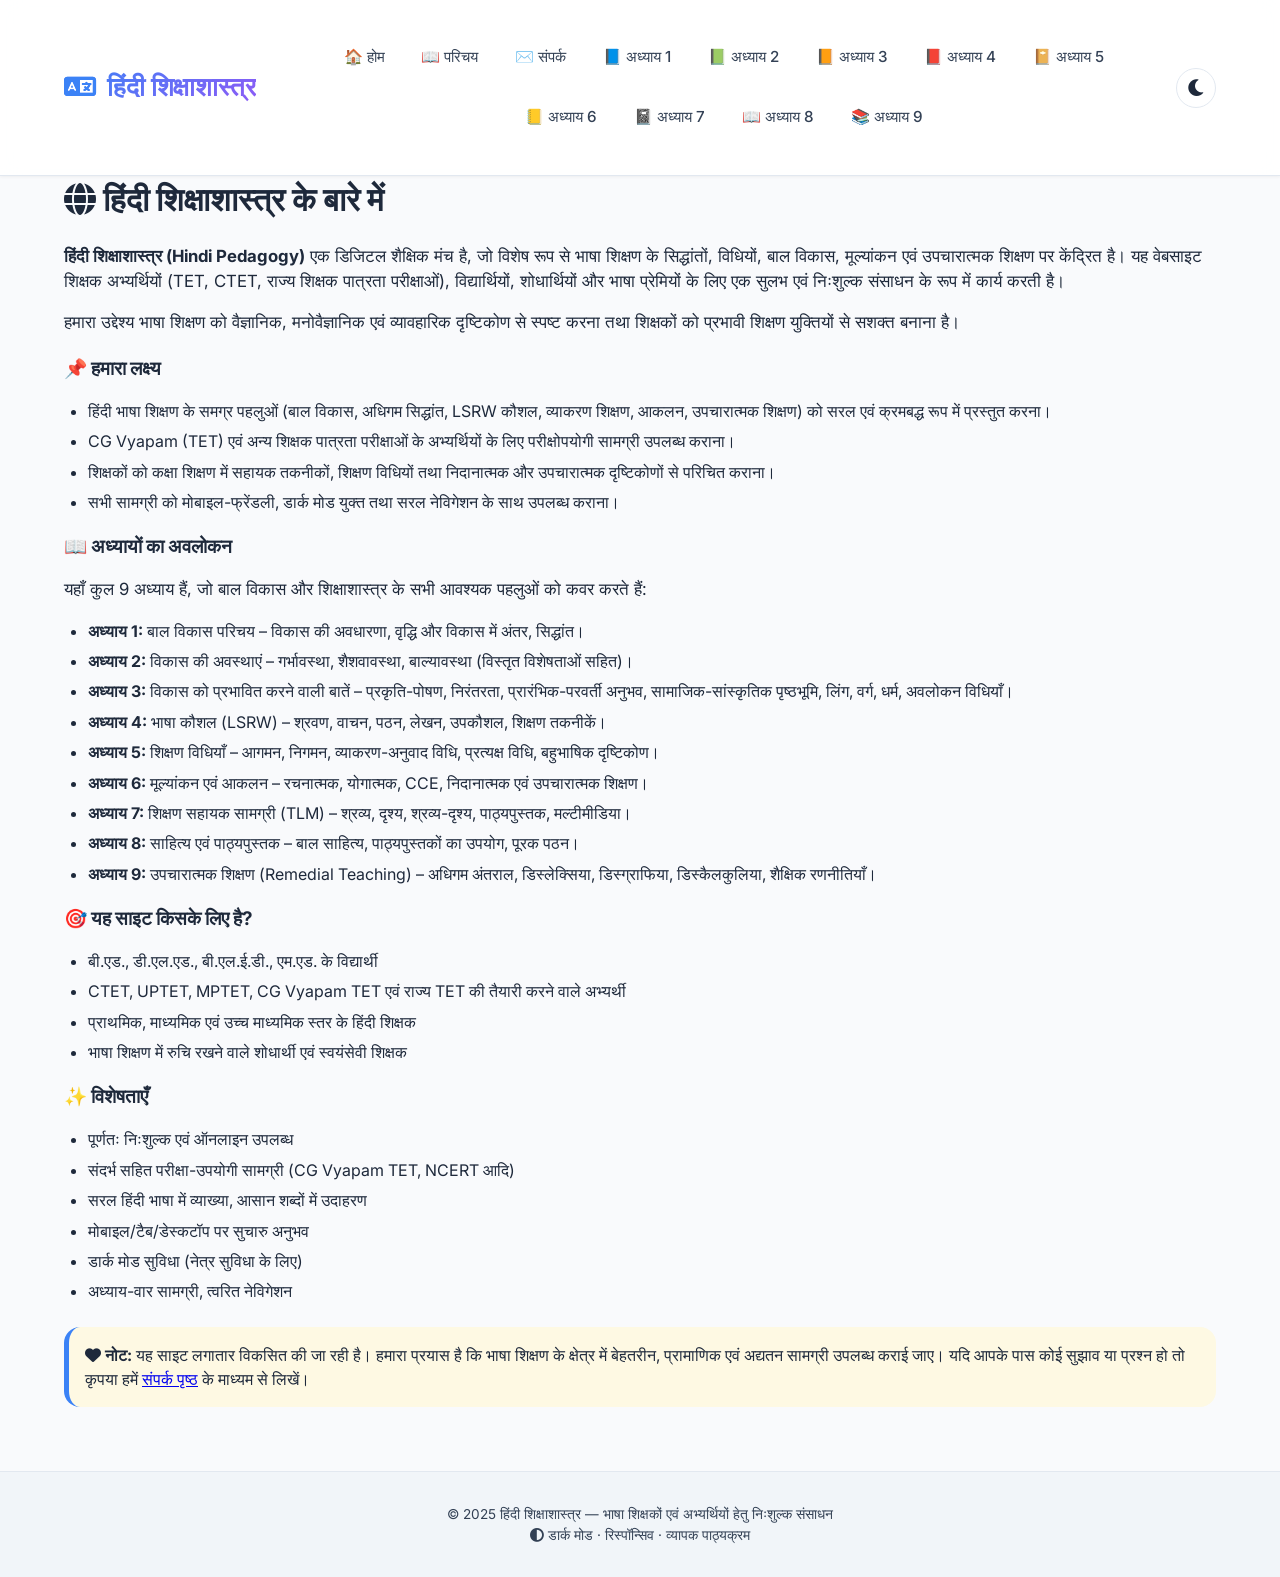
==== about.html @ 3b442d2d "Create about.html" ====
<!DOCTYPE html>
<html lang="hi">
<head>
  <meta charset="UTF-8">
  <meta name="viewport" content="width=device-width, initial-scale=1.0, viewport-fit=cover">
  <title>परिचय | हिंदी शिक्षाशास्त्र</title>
  <link href="https://fonts.googleapis.com/css2?family=Inter:opsz,wght@14..32,300;400;500;600;700&display=swap" rel="stylesheet">
  <link rel="stylesheet" href="https://cdnjs.cloudflare.com/ajax/libs/font-awesome/6.0.0-beta3/css/all.min.css">
  <link rel="stylesheet" href="style.css">
</head>
<body>

  <!-- HEADER: Mobile Toggle Menu + Dark Mode -->
  <header class="site-header">
    <div class="container header-container">
      <div class="logo">
        <a href="index.html"><i class="fas fa-language"></i> हिंदी शिक्षाशास्त्र</a>
      </div>
      
      <button class="hamburger" id="hamburgerBtn" aria-label="मेनू टॉगल करें">
        <span class="bar"></span>
        <span class="bar"></span>
        <span class="bar"></span>
      </button>

      <nav class="nav-menu" id="navMenu">
        <ul class="nav-list">
          <li><a href="index.html">🏠 होम</a></li>
          <li><a href="about.html">📖 परिचय</a></li>
          <li><a href="contact.html">✉️ संपर्क</a></li>
          <li><a href="chapter-1.html">📘 अध्याय 1</a></li>
          <li><a href="chapter-2.html">📗 अध्याय 2</a></li>
          <li><a href="chapter-3.html">📙 अध्याय 3</a></li>
          <li><a href="chapter-4.html">📕 अध्याय 4</a></li>
          <li><a href="chapter-5.html">📔 अध्याय 5</a></li>
          <li><a href="chapter-6.html">📒 अध्याय 6</a></li>
          <li><a href="chapter-7.html">📓 अध्याय 7</a></li>
          <li><a href="chapter-8.html">📖 अध्याय 8</a></li>
          <li><a href="chapter-9.html">📚 अध्याय 9</a></li>
        </ul>
      </nav>

      <button class="dark-toggle" id="darkModeToggle" aria-label="डार्क मोड">
        <i class="fas fa-moon"></i>
      </button>
    </div>
  </header>

  <main class="main-content">
    <div class="container fade-in">
      <h2><i class="fas fa-globe"></i> हिंदी शिक्षाशास्त्र के बारे में</h2>
      <div class="about-content">
        <div class="card">
          <p><strong>हिंदी शिक्षाशास्त्र (Hindi Pedagogy)</strong> एक डिजिटल शैक्षिक मंच है, जो विशेष रूप से भाषा शिक्षण के सिद्धांतों, विधियों, बाल विकास, मूल्यांकन एवं उपचारात्मक शिक्षण पर केंद्रित है। यह वेबसाइट शिक्षक अभ्यर्थियों (TET, CTET, राज्य शिक्षक पात्रता परीक्षाओं), विद्यार्थियों, शोधार्थियों और भाषा प्रेमियों के लिए एक सुलभ एवं निःशुल्क संसाधन के रूप में कार्य करती है।</p>
          <p>हमारा उद्देश्य भाषा शिक्षण को वैज्ञानिक, मनोवैज्ञानिक एवं व्यावहारिक दृष्टिकोण से स्पष्ट करना तथा शिक्षकों को प्रभावी शिक्षण युक्तियों से सशक्त बनाना है।</p>
        </div>

        <div class="card">
          <h3>📌 हमारा लक्ष्य</h3>
          <ul>
            <li>हिंदी भाषा शिक्षण के समग्र पहलुओं (बाल विकास, अधिगम सिद्धांत, LSRW कौशल, व्याकरण शिक्षण, आकलन, उपचारात्मक शिक्षण) को सरल एवं क्रमबद्ध रूप में प्रस्तुत करना।</li>
            <li>CG Vyapam (TET) एवं अन्य शिक्षक पात्रता परीक्षाओं के अभ्यर्थियों के लिए परीक्षोपयोगी सामग्री उपलब्ध कराना।</li>
            <li>शिक्षकों को कक्षा शिक्षण में सहायक तकनीकों, शिक्षण विधियों तथा निदानात्मक और उपचारात्मक दृष्टिकोणों से परिचित कराना।</li>
            <li>सभी सामग्री को मोबाइल-फ्रेंडली, डार्क मोड युक्त तथा सरल नेविगेशन के साथ उपलब्ध कराना।</li>
          </ul>
        </div>

        <div class="card">
          <h3>📖 अध्यायों का अवलोकन</h3>
          <p>यहाँ कुल 9 अध्याय हैं, जो बाल विकास और शिक्षाशास्त्र के सभी आवश्यक पहलुओं को कवर करते हैं:</p>
          <ul>
            <li><strong>अध्याय 1:</strong> बाल विकास परिचय – विकास की अवधारणा, वृद्धि और विकास में अंतर, सिद्धांत।</li>
            <li><strong>अध्याय 2:</strong> विकास की अवस्थाएं – गर्भावस्था, शैशवावस्था, बाल्यावस्था (विस्तृत विशेषताओं सहित)।</li>
            <li><strong>अध्याय 3:</strong> विकास को प्रभावित करने वाली बातें – प्रकृति-पोषण, निरंतरता, प्रारंभिक-परवर्ती अनुभव, सामाजिक-सांस्कृतिक पृष्ठभूमि, लिंग, वर्ग, धर्म, अवलोकन विधियाँ।</li>
            <li><strong>अध्याय 4:</strong> भाषा कौशल (LSRW) – श्रवण, वाचन, पठन, लेखन, उपकौशल, शिक्षण तकनीकें।</li>
            <li><strong>अध्याय 5:</strong> शिक्षण विधियाँ – आगमन, निगमन, व्याकरण-अनुवाद विधि, प्रत्यक्ष विधि, बहुभाषिक दृष्टिकोण।</li>
            <li><strong>अध्याय 6:</strong> मूल्यांकन एवं आकलन – रचनात्मक, योगात्मक, CCE, निदानात्मक एवं उपचारात्मक शिक्षण।</li>
            <li><strong>अध्याय 7:</strong> शिक्षण सहायक सामग्री (TLM) – श्रव्य, दृश्य, श्रव्य-दृश्य, पाठ्यपुस्तक, मल्टीमीडिया।</li>
            <li><strong>अध्याय 8:</strong> साहित्य एवं पाठ्यपुस्तक – बाल साहित्य, पाठ्यपुस्तकों का उपयोग, पूरक पठन।</li>
            <li><strong>अध्याय 9:</strong> उपचारात्मक शिक्षण (Remedial Teaching) – अधिगम अंतराल, डिस्लेक्सिया, डिस्ग्राफिया, डिस्कैलकुलिया, शैक्षिक रणनीतियाँ।</li>
          </ul>
        </div>

        <div class="card">
          <h3>🎯 यह साइट किसके लिए है?</h3>
          <ul>
            <li>बी.एड., डी.एल.एड., बी.एल.ई.डी., एम.एड. के विद्यार्थी</li>
            <li>CTET, UPTET, MPTET, CG Vyapam TET एवं राज्य TET की तैयारी करने वाले अभ्यर्थी</li>
            <li>प्राथमिक, माध्यमिक एवं उच्च माध्यमिक स्तर के हिंदी शिक्षक</li>
            <li>भाषा शिक्षण में रुचि रखने वाले शोधार्थी एवं स्वयंसेवी शिक्षक</li>
          </ul>
        </div>

        <div class="card">
          <h3>✨ विशेषताएँ</h3>
          <ul>
            <li>पूर्णतः निःशुल्क एवं ऑनलाइन उपलब्ध</li>
            <li>संदर्भ सहित परीक्षा-उपयोगी सामग्री (CG Vyapam TET, NCERT आदि)</li>
            <li>सरल हिंदी भाषा में व्याख्या, आसान शब्दों में उदाहरण</li>
            <li>मोबाइल/टैब/डेस्कटॉप पर सुचारु अनुभव</li>
            <li>डार्क मोड सुविधा (नेत्र सुविधा के लिए)</li>
            <li>अध्याय-वार सामग्री, त्वरित नेविगेशन</li>
          </ul>
        </div>

        <div class="tip-box">
          <i class="fas fa-heart"></i> <strong>नोट:</strong> यह साइट लगातार विकसित की जा रही है। हमारा प्रयास है कि भाषा शिक्षण के क्षेत्र में बेहतरीन, प्रामाणिक एवं अद्यतन सामग्री उपलब्ध कराई जाए। यदि आपके पास कोई सुझाव या प्रश्न हो तो कृपया हमें <a href="contact.html">संपर्क पृष्ठ</a> के माध्यम से लिखें।
        </div>
      </div>
    </div>
  </main>

  <footer class="site-footer">
    <div class="container footer-inner">
      <p>© 2025 हिंदी शिक्षाशास्त्र — भाषा शिक्षकों एवं अभ्यर्थियों हेतु निःशुल्क संसाधन</p>
      <p><i class="fas fa-adjust"></i> डार्क मोड · रिस्पॉन्सिव · व्यापक पाठ्यक्रम</p>
    </div>
  </footer>

  <script src="script.js"></script>
</body>
</html>
---- style.css ----
/* style.css - LangPedagogy Website */
/* Full version with compact mobile toggle menu (reduced spacing) */

/* Reset & Base */
* {
  margin: 0;
  padding: 0;
  box-sizing: border-box;
  transition: background-color 0.3s ease, color 0.2s ease, border-color 0.2s;
}

body {
  font-family: 'Inter', sans-serif;
  background: var(--bg-primary);
  color: var(--text-primary);
  line-height: 1.5;
  -webkit-font-smoothing: antialiased;
}

/* Light Mode Variables (default) */
:root {
  --bg-primary: #f9fafc;
  --bg-secondary: #ffffff;
  --bg-card: #ffffff;
  --text-primary: #1e293b;
  --text-secondary: #334155;
  --border-light: #e2e8f0;
  --accent: #3b82f6;
  --accent-hover: #2563eb;
  --header-bg: #ffffffdd;
  --header-shadow: rgba(0, 0, 0, 0.05);
  --footer-bg: #f1f5f9;
  --badge-bg: #eef2ff;
  --tip-bg: #fef9e3;
  --nav-hover-bg: rgba(59, 130, 246, 0.1);
  --overlay-bg: rgba(0, 0, 0, 0.4);
}

/* Dark Mode Variables */
body.dark {
  --bg-primary: #0f172a;
  --bg-secondary: #1e293b;
  --bg-card: #1e293b;
  --text-primary: #e2e8f0;
  --text-secondary: #cbd5e1;
  --border-light: #334155;
  --accent: #60a5fa;
  --accent-hover: #3b82f6;
  --header-bg: #0f172ad9;
  --header-shadow: rgba(0, 0, 0, 0.3);
  --footer-bg: #0f172a;
  --badge-bg: #1e293b;
  --tip-bg: #2d3a3f;
  --nav-hover-bg: rgba(96, 165, 250, 0.15);
  --overlay-bg: rgba(0, 0, 0, 0.6);
}

body {
  background: var(--bg-primary);
}

/* Container */
.container {
  max-width: 1200px;
  margin: 0 auto;
  padding: 0 1.5rem;
}

/* Header & Navigation */
.site-header {
  background: var(--header-bg);
  backdrop-filter: blur(12px);
  box-shadow: 0 1px 3px var(--header-shadow);
  position: sticky;
  top: 0;
  z-index: 1000;
  border-bottom: 1px solid var(--border-light);
}

.header-container {
  display: flex;
  align-items: center;
  justify-content: space-between;
  flex-wrap: wrap;
  padding: 0.9rem 1.5rem;
}

.logo a {
  font-size: 1.6rem;
  font-weight: 700;
  text-decoration: none;
  background: linear-gradient(135deg, var(--accent), #8b5cf6);
  -webkit-background-clip: text;
  background-clip: text;
  color: transparent;
  letter-spacing: -0.3px;
}

.logo i {
  color: var(--accent);
  background: none;
  -webkit-background-clip: unset;
  background-clip: unset;
  color: var(--accent);
  margin-right: 6px;
}

/* Hamburger Menu (mobile) - enhanced animated */
.hamburger {
  display: none;
  flex-direction: column;
  justify-content: space-between;
  width: 30px;
  height: 24px;
  background: transparent;
  border: none;
  cursor: pointer;
  padding: 0;
  z-index: 1001;
}

.hamburger .bar {
  width: 100%;
  height: 3px;
  background-color: var(--text-primary);
  border-radius: 6px;
  transition: all 0.25s ease-in-out;
}

/* Animated X when menu open */
.hamburger.open .bar:nth-child(1) {
  transform: translateY(10px) rotate(45deg);
}
.hamburger.open .bar:nth-child(2) {
  opacity: 0;
}
.hamburger.open .bar:nth-child(3) {
  transform: translateY(-10px) rotate(-45deg);
}

/* Navigation menu - desktop */
.nav-menu {
  flex: 1;
  display: flex;
  justify-content: center;
}

.nav-list {
  display: flex;
  gap: 0.3rem;
  list-style: none;
  flex-wrap: wrap;
  justify-content: center;
}

.nav-list li a {
  text-decoration: none;
  padding: 0.6rem 1rem;
  border-radius: 2rem;
  font-weight: 500;
  color: var(--text-secondary);
  transition: all 0.2s;
  display: inline-block;
  font-size: 0.95rem;
}

.nav-list li a:hover {
  background: var(--accent);
  color: white;
}

/* Dark mode toggle button */
.dark-toggle {
  background: var(--bg-secondary);
  border: 1px solid var(--border-light);
  border-radius: 2rem;
  width: 40px;
  height: 40px;
  cursor: pointer;
  font-size: 1.2rem;
  display: flex;
  align-items: center;
  justify-content: center;
  color: var(--text-primary);
  transition: 0.2s;
  margin-left: 0.5rem;
}

.dark-toggle:hover {
  background: var(--accent);
  color: white;
}

/* Page sections (for single-page version, kept for compatibility) */
.page {
  display: none;
  animation: fadePage 0.35s ease;
}

.active-page {
  display: block;
}

@keyframes fadePage {
  from { opacity: 0; transform: translateY(8px);}
  to { opacity: 1; transform: translateY(0);}
}

.fade-in {
  animation: fadePage 0.4s ease;
}

/* Hero Section */
.hero {
  background: var(--bg-secondary);
  padding: 3rem 2rem;
  border-radius: 2rem;
  text-align: center;
  margin: 2rem 0;
  border: 1px solid var(--border-light);
  box-shadow: 0 6px 14px rgba(0, 0, 0, 0.03);
}

.hero h1 {
  font-size: 2.4rem;
  margin-bottom: 1rem;
  background: linear-gradient(to right, var(--accent), #a855f7);
  -webkit-background-clip: text;
  background-clip: text;
  color: transparent;
}

.hero p {
  font-size: 1.2rem;
  color: var(--text-secondary);
  max-width: 700px;
  margin: 0 auto 1.2rem;
}

.hero-badge {
  background: var(--badge-bg);
  display: inline-block;
  padding: 0.4rem 1rem;
  border-radius: 40px;
  font-size: 0.9rem;
}

/* Card Grid */
.card-grid {
  display: flex;
  gap: 1.8rem;
  flex-wrap: wrap;
  margin: 3rem 0;
}

.info-card {
  flex: 1;
  min-width: 220px;
  background: var(--bg-card);
  padding: 1.8rem;
  border-radius: 1.5rem;
  text-align: center;
  border: 1px solid var(--border-light);
  transition: transform 0.2s, box-shadow 0.2s;
}

.info-card:hover {
  transform: translateY(-5px);
  box-shadow: 0 20px 25px -12px rgba(0, 0, 0, 0.1);
}

.info-card i {
  font-size: 2.4rem;
  color: var(--accent);
  margin-bottom: 1rem;
}

.info-card h3 {
  margin-bottom: 0.75rem;
}

.welcome-note {
  background: var(--bg-secondary);
  border-radius: 1.5rem;
  padding: 2rem;
  margin: 1rem 0 2rem;
  text-align: center;
  border: 1px solid var(--border-light);
}

.cta-link {
  display: inline-block;
  margin-top: 1rem;
  background: var(--accent);
  color: white;
  padding: 0.7rem 1.8rem;
  border-radius: 2rem;
  text-decoration: none;
  font-weight: 600;
}

.cta-link:hover {
  background: var(--accent-hover);
}

/* About Page */
.about-content p {
  margin: 1rem 0;
  font-size: 1.05rem;
}

.about-stats {
  display: flex;
  gap: 2rem;
  margin-top: 2rem;
  flex-wrap: wrap;
}

.about-stats span {
  background: var(--badge-bg);
  padding: 0.5rem 1rem;
  border-radius: 40px;
  font-size: 0.9rem;
}

/* Contact Form */
.contact-form {
  background: var(--bg-secondary);
  padding: 2rem;
  border-radius: 1.5rem;
  margin: 2rem 0;
  border: 1px solid var(--border-light);
}

.form-group {
  margin-bottom: 1.2rem;
}

.form-group label {
  display: block;
  font-weight: 600;
  margin-bottom: 0.4rem;
}

.form-group input, .form-group textarea {
  width: 100%;
  padding: 0.8rem 1rem;
  background: var(--bg-primary);
  border: 1px solid var(--border-light);
  border-radius: 1rem;
  font-family: inherit;
  color: var(--text-primary);
  font-size: 1rem;
}

.btn-submit {
  background: var(--accent);
  border: none;
  padding: 0.8rem 2rem;
  border-radius: 2rem;
  font-weight: 600;
  font-size: 1rem;
  color: white;
  cursor: pointer;
}

.btn-submit:hover {
  background: var(--accent-hover);
}

/* Chapter badge + tips */
.chapter-badge {
  display: inline-block;
  background: var(--accent);
  color: white;
  border-radius: 2rem;
  padding: 0.2rem 1rem;
  font-size: 0.75rem;
  font-weight: 600;
  letter-spacing: 1px;
  margin-bottom: 1rem;
}

.tip-box {
  background: var(--tip-bg);
  border-left: 5px solid var(--accent);
  padding: 1rem;
  margin: 1.5rem 0;
  border-radius: 1rem;
}

/* Footer */
.site-footer {
  background: var(--footer-bg);
  margin-top: 4rem;
  padding: 2rem 0;
  border-top: 1px solid var(--border-light);
  text-align: center;
  font-size: 0.85rem;
  color: var(--text-secondary);
}

/* ========== ENHANCED MOBILE RESPONSIVE TOGGLE MENU (COMPACT) ========== */
@media screen and (max-width: 860px) {
  .hamburger {
    display: flex;
  }

  .nav-menu {
    position: fixed;
    top: 0;
    left: -260px;
    width: 260px;
    height: 100vh;
    background: var(--bg-secondary);
    backdrop-filter: blur(20px);
    background-color: rgba(var(--bg-secondary-rgb, 255,255,255), 0.97);
    box-shadow: 5px 0 30px rgba(0, 0, 0, 0.3);
    transition: left 0.3s cubic-bezier(0.2, 0.9, 0.4, 1.1);
    z-index: 1000;
    padding: 4rem 0.8rem 1rem;
    border-right: 1px solid var(--border-light);
    overflow-y: auto;
  }

  body.dark .nav-menu {
    background: rgba(15, 23, 42, 0.98);
  }

  .nav-menu.open {
    left: 0;
  }

  .nav-list {
    flex-direction: column;
    gap: 0.2rem;
    margin: 0;
    padding: 0;
  }

  .nav-list li {
    width: 100%;
    margin: 0;
  }

  .nav-list li a {
    display: flex;
    align-items: center;
    gap: 8px;
    padding: 0.6rem 0.8rem;
    font-size: 0.95rem;
    font-weight: 500;
    border-radius: 0.75rem;
    background: transparent;
    color: var(--text-primary);
    transition: background 0.2s, transform 0.1s;
  }

  .nav-list li a:hover,
  .nav-list li a.active {
    background: var(--accent);
    color: white;
    transform: translateX(4px);
  }

  body.menu-open {
    overflow: hidden;
  }

  .header-container {
    padding: 0.7rem 1rem;
  }
}

/* For very small screens */
@media screen and (max-width: 480px) {
  .nav-menu {
    width: 85%;
    left: -85%;
  }
  .hero h1 {
    font-size: 1.8rem;
  }
  .hero p {
    font-size: 1rem;
  }
  .card-grid {
    flex-direction: column;
  }
  .info-card {
    min-width: auto;
  }
  .about-stats {
    flex-direction: column;
    gap: 0.8rem;
  }
  .container {
    padding: 0 1rem;
  }
  .hero {
    padding: 2rem 1rem;
  }
  .contact-form {
    padding: 1.3rem;
  }
  .logo a {
    font-size: 1.3rem;
  }
  .dark-toggle {
    width: 36px;
    height: 36px;
  }
}

/* General utility */
h2 {
  font-size: 2rem;
  margin-bottom: 1.25rem;
  font-weight: 700;
}

h3 {
  margin: 1.2rem 0 0.6rem;
}

ul, .page ul {
  margin: 1rem 0 1rem 1.5rem;
}

li {
  margin: 0.4rem 0;
}
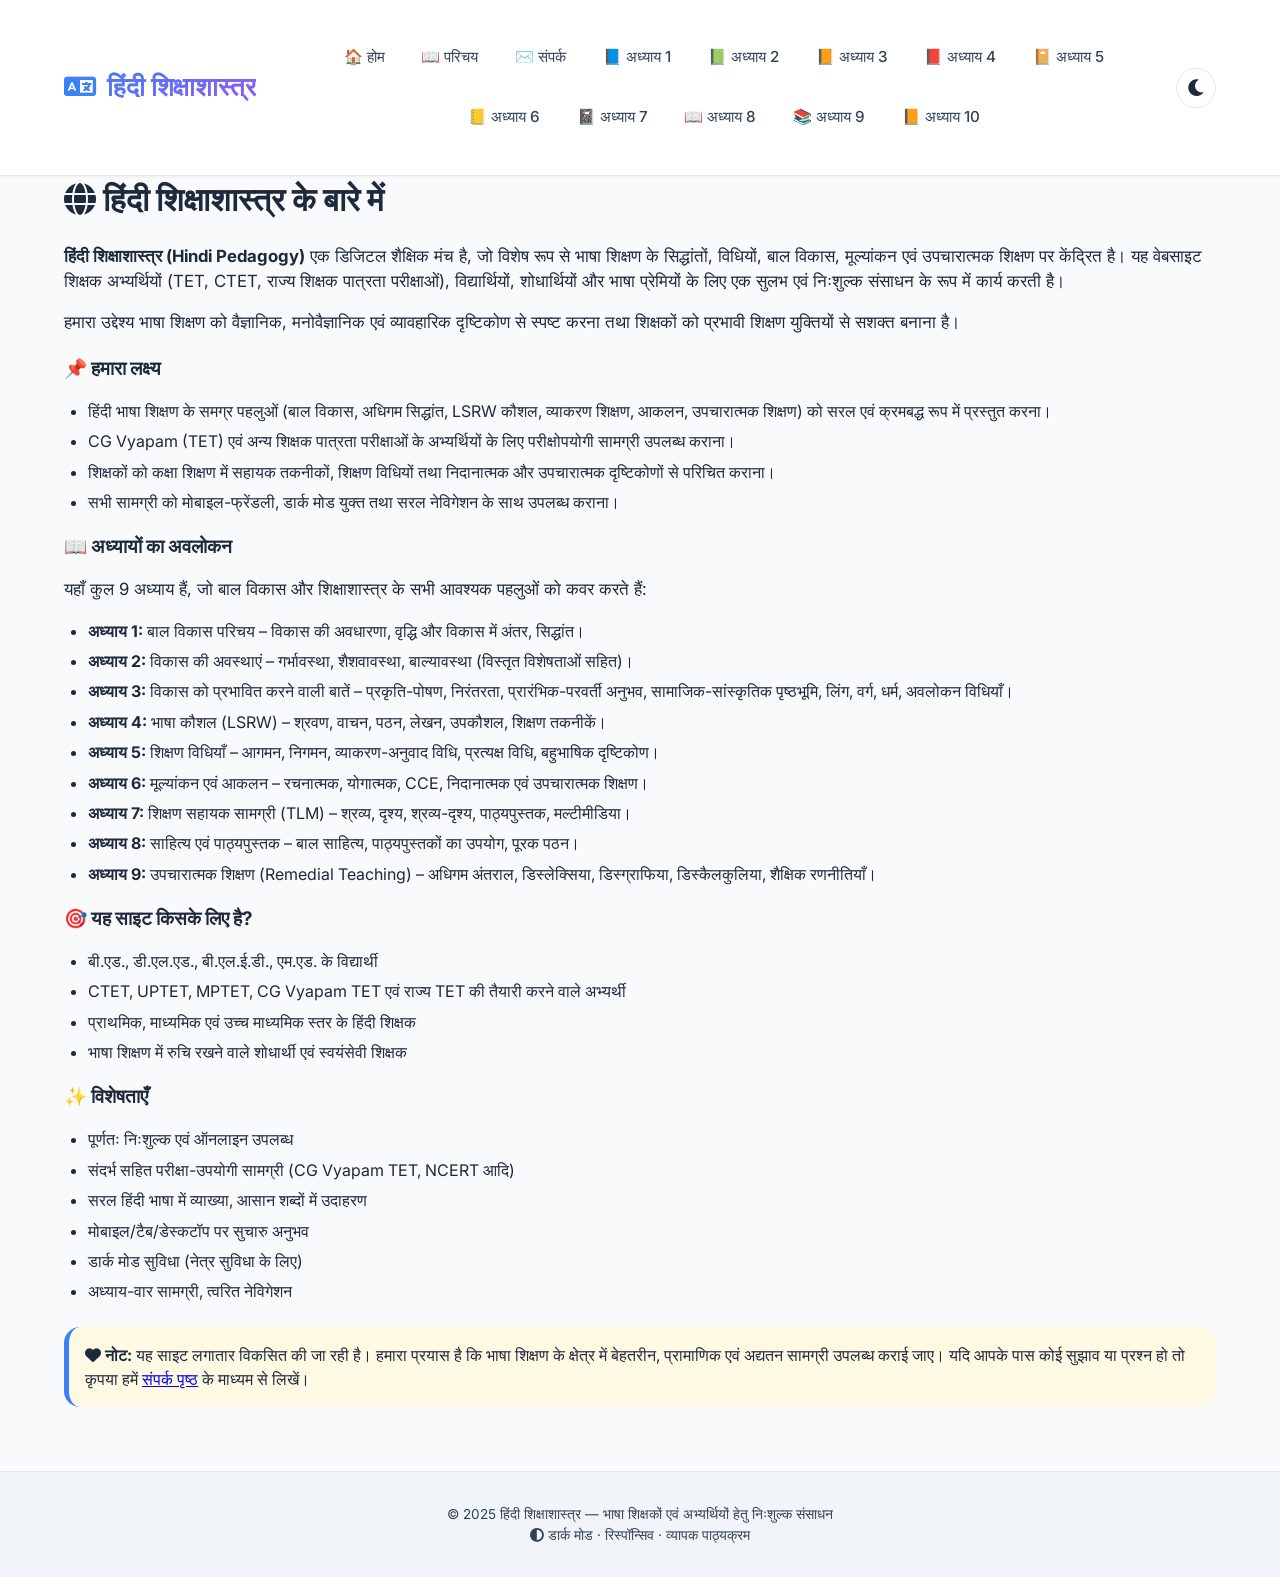
==== commit 0a8f6402: "Update about.html" ====
--- a/about.html
+++ b/about.html
@@ -37,6 +37,7 @@
           <li><a href="chapter-7.html">📓 अध्याय 7</a></li>
           <li><a href="chapter-8.html">📖 अध्याय 8</a></li>
           <li><a href="chapter-9.html">📚 अध्याय 9</a></li>
+<li><a href="chapter-10.html">📙 अध्याय 10</a></li>
         </ul>
       </nav>
 
